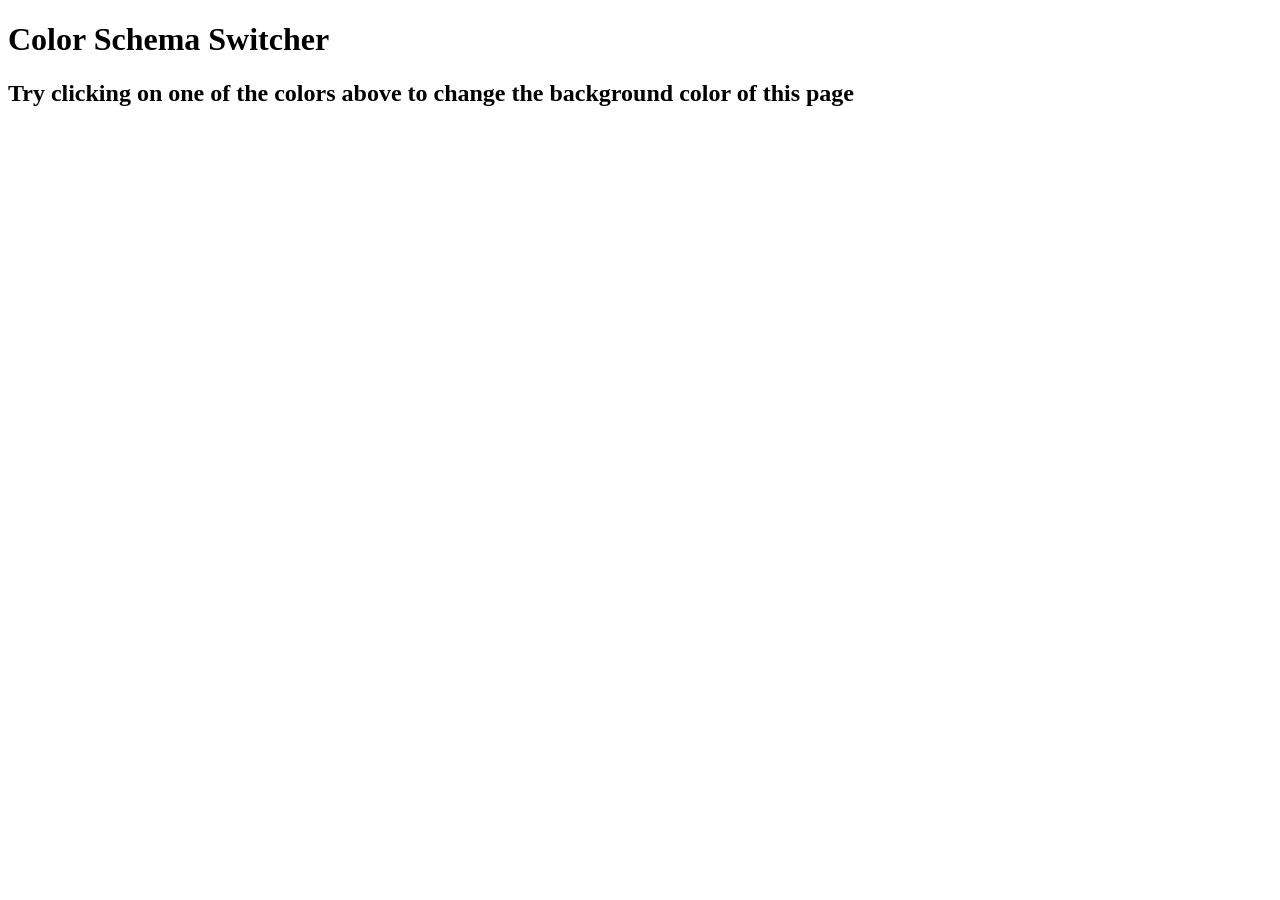
==== 07_projects/01_colorChanger/index.html @ 29de83cb "create new folder for js code" ====
<!DOCTYPE html>
<html lang="en">
<head>
    <meta charset="UTF-8">
    <meta name="viewport" content="width=device-width, initial-scale=1.0">
    <title>change background color on page</title>
    <link rel="stylesheet" href="styles.css">
</head>
<body>
    <div class="canvas">
        <h1>Color Schema Switcher</h1>
        <span class="button" id="grey"></span>
        <span class="button" id="white"></span>
        <span class="button" id="blue"></span>
        <span class="button" id="yellow"></span>
        <h2>Try clicking on one of the colors above
            <span>to change the background color of this page</span>
        </h2>
    </div>
    <script src="code.js"></script>
</body>
</html>
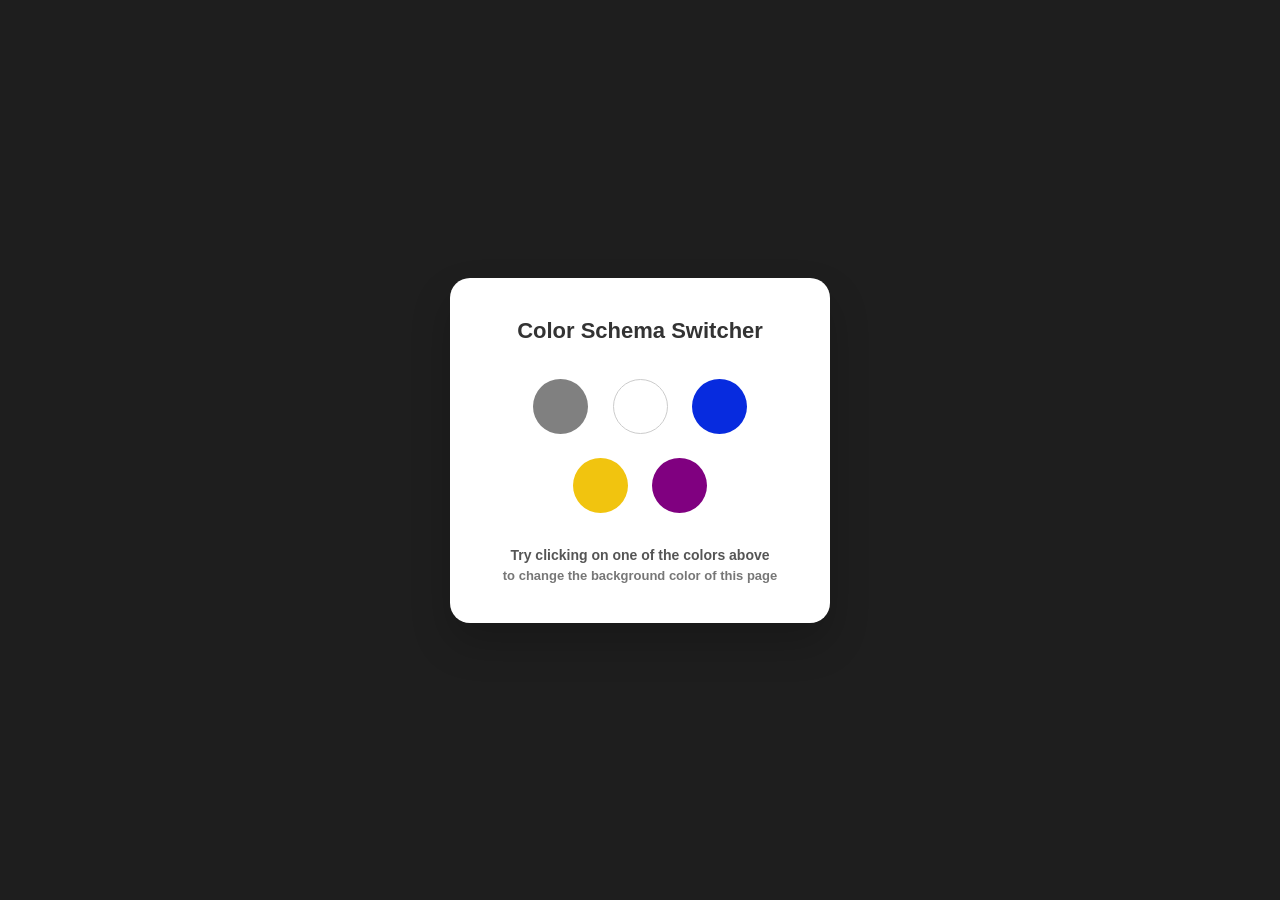
==== commit 3fd206f1: "delete old files and update project" ====
--- a/07_projects/01_colorChanger/index.html
+++ b/07_projects/01_colorChanger/index.html
@@ -13,6 +13,7 @@
         <span class="button" id="white"></span>
         <span class="button" id="blue"></span>
         <span class="button" id="yellow"></span>
+        <span class="button" id="purple"></span>
         <h2>Try clicking on one of the colors above
             <span>to change the background color of this page</span>
         </h2>
--- a/07_projects/01_colorChanger/styles.css
+++ b/07_projects/01_colorChanger/styles.css
@@ -0,0 +1,127 @@
+/* Reset */
+* {
+  margin: 0;
+  padding: 0;
+  box-sizing: border-box;
+  font-family: 'Segoe UI', sans-serif;
+}
+
+/* Body */
+body {
+  min-height: 100vh;
+  display: flex;
+  justify-content: center;
+  align-items: center;
+  background-color: #1e1e1e;
+
+  /* Smooth transition when color changes */
+  transition: background-color 0.6s ease, background 0.6s ease;
+
+  padding: 20px;
+}
+
+/* Main Card */
+.canvas {
+  background: #ffffff;
+  padding: 40px;
+  border-radius: 20px;
+  box-shadow: 0 20px 40px rgba(0, 0, 0, 0.2);
+  text-align: center;
+  width: 100%;
+  max-width: 380px;
+  transition: transform 0.3s ease;
+}
+
+/* Slight floating feel */
+.canvas:hover {
+  transform: translateY(-3px);
+}
+
+/* Heading */
+h1 {
+  margin-bottom: 25px;
+  font-size: 22px;
+  color: #333;
+}
+
+/* Buttons */
+.button {
+  display: inline-block;
+  width: 55px;
+  height: 55px;
+  margin: 10px;
+  border-radius: 50%;
+  cursor: pointer;
+  border: 3px solid transparent;
+
+  transition: transform 0.25s ease,
+              border 0.25s ease,
+              box-shadow 0.25s ease;
+}
+
+/* Hover + touch feedback */
+.button:hover {
+  transform: scale(1.15);
+  border: 3px solid #333;
+  box-shadow: 0 0 15px rgba(0,0,0,0.3);
+}
+
+.button:active {
+  transform: scale(0.95);
+}
+
+/* Colors */
+#grey {
+  background: grey;
+}
+
+#white {
+  background: white;
+  border: 1px solid #ccc;
+}
+
+#blue {
+  background: #072bdf;
+}
+
+#yellow {
+  background: #f1c40f;
+}
+#purple {
+  background: purple;
+}
+
+/* Text */
+h2 {
+  margin-top: 20px;
+  font-size: 14px;
+  color: #555;
+}
+
+h2 span {
+  display: block;
+  margin-top: 5px;
+  font-size: 13px;
+  color: #777;
+}
+
+/* 📱 Mobile Responsive */
+@media (max-width: 480px) {
+  .canvas {
+    padding: 30px 20px;
+  }
+
+  h1 {
+    font-size: 20px;
+  }
+
+  .button {
+    width: 48px;
+    height: 48px;
+    margin: 8px;
+  }
+
+  h2 {
+    font-size: 13px;
+  }
+}
